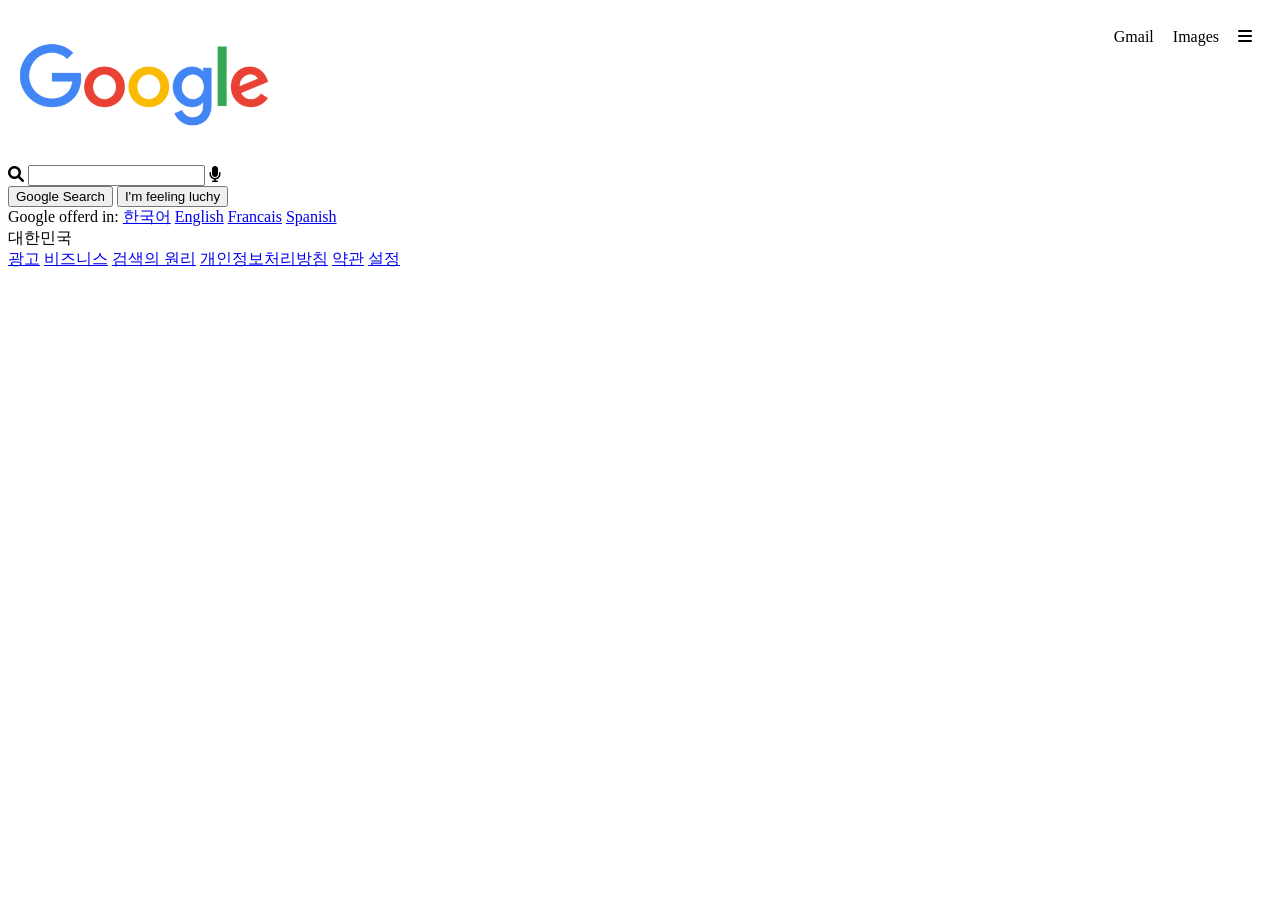
==== html-day4/index.html @ fff6640f "errors" ====
<!DOCTYPE html>
<html lang="en">
<head>
    <meta charset="UTF-8">
    <meta name="viewport" content="width=device-width, initial-scale=1.0">
    <title>Document</title>
    <link rel="stylesheet" href="style.css">
    <link rel="stylesheet" href="https://cdnjs.cloudflare.com/ajax/libs/font-awesome/6.0.0-beta3/css/all.min.css">
</head>
<body>
    <div class="navbar">
        <a href="#" class="nav-item">Gmail</a>
        <a href="#" class="nav-item">Images</a>
        <i class="fas fa-bars"></i>
    </div>
    

    <div>
        <img src="google-210916-155837.png" width="272">
        <div>
                <i class="fas fa-search"></i>
                <input type="text"/>
                <i class="fas fa-microphone"></i>
        </div>
        <div>
            <button>Google Search</button>
            <button>I'm feeling luchy</button>
        </div>
        <div>
            Google offerd in:
            <a href="#">한국어</a>
            <a href="#">English</a>
            <a href="#">Francais</a>
            <a href="#">Spanish</a>
        </div>
    </div>


    <div>
        <div>
            대한민국
        </div>
        <div>
            <span>
                <a href="#">광고</a>
                <a href="#">비즈니스</a>
                <a href="#">검색의 원리</a>
            </span>

            <span>
                <a href="#">개인정보처리방침</a>
                <a href="#">약관</a>
                <a href="#">설정</a>
            </span>
 
        </div>
    </div>    
</body>
</html>
---- html-day4/style.css ----
.navbar{
    float: right;
    margin:20px;

}

.nav-item{
    text-decoration: none;
    color: black;
    margin-right:15px;

}

.nav-item:hover{
    text-decoration: underline;
}

.main{
    margin-top: ;
}
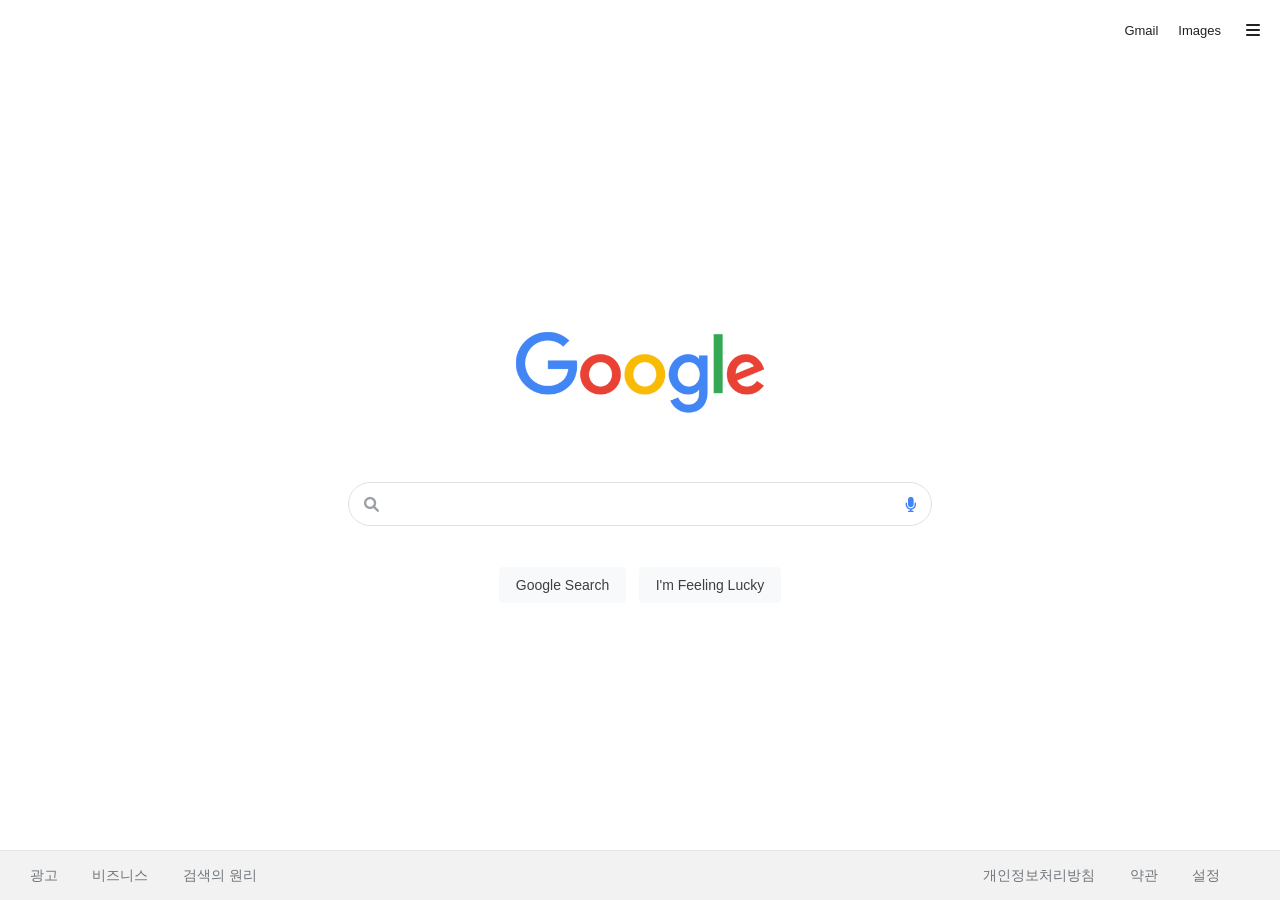
==== commit 2093ecf5: "midofide" ====
--- a/html-day4/index.html
+++ b/html-day4/index.html
@@ -1,59 +1,50 @@
 <!DOCTYPE html>
-<html lang="en">
+<html lang="ko">
 <head>
     <meta charset="UTF-8">
-    <meta name="viewport" content="width=device-width, initial-scale=1.0">
-    <title>Document</title>
     <link rel="stylesheet" href="style.css">
     <link rel="stylesheet" href="https://cdnjs.cloudflare.com/ajax/libs/font-awesome/6.0.0-beta3/css/all.min.css">
+    <title>Google</title>
 </head>
 <body>
-    <div class="navbar">
-        <a href="#" class="nav-item">Gmail</a>
-        <a href="#" class="nav-item">Images</a>
-        <i class="fas fa-bars"></i>
+    <div class="container">
+        <header class="header">
+            <a href="#">Gmail</a>
+            <a href="#">Images</a>
+            <i class="fas fa-bars" style="margin-left: 15px; cursor: pointer;"></i>
+        </header>
+
+        <main class="content">
+            <div class="logo">
+                <img src="google-210916-155837.png" width="272" alt="Google">
+            </div>
+            
+            <div class="search">
+                <i class="fas fa-search"></i>
+                <input type="text">
+                <i class="fas fa-microphone" style="color: #4285f4;"></i>
+            </div>
+
+            <div class="content-btn">
+                <input type="button" value="Google Search">
+                <input type="button" value="I'm Feeling Lucky">
+            </div>
+        </main>
+
+        <footer class="footer">
+            <div class="footer-line">
+                <div class="footer-left">
+                    <a href="#">광고</a>
+                    <a href="#">비즈니스</a>
+                    <a href="#">검색의 원리</a>
+                </div>
+                <div class="footer-right">
+                    <a href="#">개인정보처리방침</a>
+                    <a href="#">약관</a>
+                    <a href="#">설정</a>
+                </div>
+            </div>
+        </footer>
     </div>
-    
-
-    <div>
-        <img src="google-210916-155837.png" width="272">
-        <div>
-                <i class="fas fa-search"></i>
-                <input type="text"/>
-                <i class="fas fa-microphone"></i>
-        </div>
-        <div>
-            <button>Google Search</button>
-            <button>I'm feeling luchy</button>
-        </div>
-        <div>
-            Google offerd in:
-            <a href="#">한국어</a>
-            <a href="#">English</a>
-            <a href="#">Francais</a>
-            <a href="#">Spanish</a>
-        </div>
-    </div>
-
-
-    <div>
-        <div>
-            대한민국
-        </div>
-        <div>
-            <span>
-                <a href="#">광고</a>
-                <a href="#">비즈니스</a>
-                <a href="#">검색의 원리</a>
-            </span>
-
-            <span>
-                <a href="#">개인정보처리방침</a>
-                <a href="#">약관</a>
-                <a href="#">설정</a>
-            </span>
- 
-        </div>
-    </div>    
 </body>
 </html>
--- a/html-day4/style.css
+++ b/html-day4/style.css
@@ -1,20 +1,136 @@
-.navbar{
-    float: right;
-    margin:20px;
-
+* {
+    font-family: 'Noto Sans KR', sans-serif;
+    box-sizing: border-box; /* 패딩이 너비에 영향을 주지 않도록 설정 */
 }
 
-.nav-item{
-    text-decoration: none;
-    color: black;
-    margin-right:15px;
-
+html, body {
+    margin: 0;
+    padding: 0;
+    height: 100%;
+    background-color: #fff; /* 다크모드 제거 */
+    color: #202124;
 }
 
-.nav-item:hover{
+ul, li {
+    list-style: none;
+    margin: 0;
+    padding: 0;
+}
+
+a {
+    color: #202124;
+    text-decoration: none;
+}
+
+/* 전체 컨테이너 */
+.container {
+    display: flex;
+    flex-direction: column;
+    height: 100vh; /* 화면 전체 높이 사용 */
+}
+
+/* header */
+.header {
+    width: 100%;
+    height: 60px; /* 구글 상단 바 높이 조정 */
+    display: flex;
+    justify-content: flex-end; /* 오른쪽 정렬 */
+    align-items: center;
+    padding: 0 20px;
+}
+
+.header a {
+    font-size: 13px;
+    margin: 0 10px;
+}
+
+.header a:hover {
     text-decoration: underline;
 }
 
-.main{
-    margin-top: ;
+/* content (중앙 영역) */
+.content {
+    display: flex;
+    flex-grow: 1;
+    flex-direction: column;
+    justify-content: center;
+    align-items: center;
+}
+
+.content > div {
+    margin: 15px;
+}
+
+/* search 박스 */
+.search {
+    border: 1px solid #dfe1e5;
+    border-radius: 24px;
+    display: flex;
+    align-items: center;
+    width: 90%;
+    max-width: 584px;
+    height: 44px;
+    padding: 0 15px;
+    transition: box-shadow 0.2s;
+}
+
+.search:hover {
+    box-shadow: 0 1px 6px rgba(32,33,36,0.28);
+    border-color: rgba(223,225,229,0);
+}
+
+.search i {
+    font-size: 15px;
+    color: #9aa0a6;
+}
+
+.search input {
+    width: 100%;
+    border: none;
+    outline: none;
+    font-size: 16px;
+    padding: 0 10px;
+    background-color: transparent;
+}
+
+/* content-button (중앙 버튼) */
+.content-btn input {
+    background-color: #f8f9fa;
+    border: 1px solid #f8f9fa;
+    color: #3c4043;
+    font-size: 14px;
+    margin: 11px 4px;
+    padding: 0 16px;
+    height: 36px;
+    border-radius: 4px;
+    cursor: pointer;
+}
+
+.content-btn input:hover {
+    box-shadow: 0 1px 1px rgba(0,0,0,0.1);
+    background-color: #f8f9fa;
+    border: 1px solid #dadce0;
+    color: #202124;
+}
+
+/* footer */
+.footer {
+    background-color: #f2f2f2;
+    border-top: 1px solid #e4e4e4;
+}
+
+.footer-line {
+    display: flex;
+    justify-content: space-between;
+    padding: 15px 30px;
+}
+
+.footer-line a {
+    color: #70757a;
+    font-size: 14px;
+    margin-right: 30px;
+}
+
+.footer-line a:hover {
+    text-decoration: underline;
 }
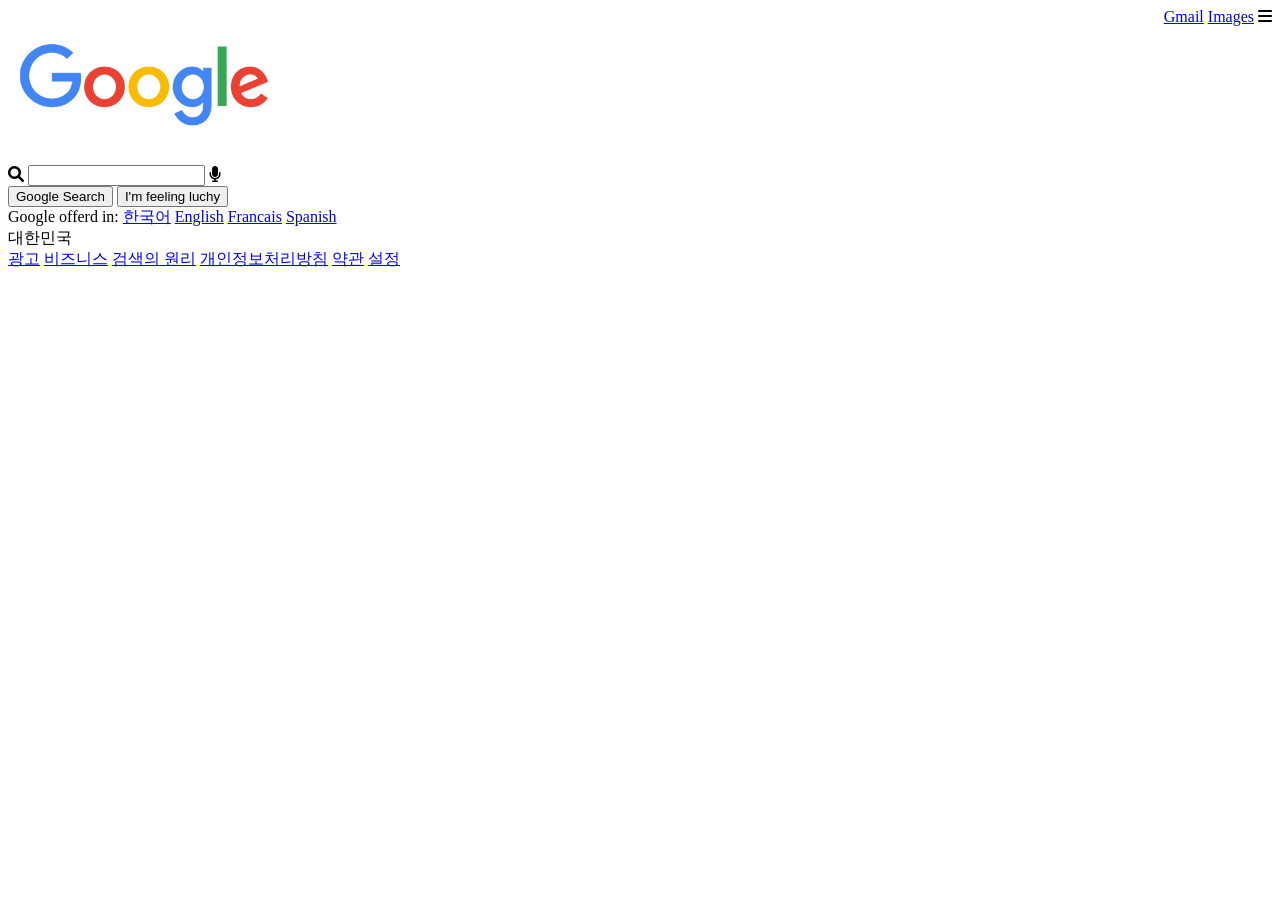
==== commit 1e50615a: "hand" ====
--- a/html-day4/index.html
+++ b/html-day4/index.html
@@ -1,50 +1,59 @@
 <!DOCTYPE html>
-<html lang="ko">
+<html lang="en">
 <head>
     <meta charset="UTF-8">
+    <meta name="viewport" content="width=device-width, initial-scale=1.0">
+    <title>Document</title>
     <link rel="stylesheet" href="style.css">
     <link rel="stylesheet" href="https://cdnjs.cloudflare.com/ajax/libs/font-awesome/6.0.0-beta3/css/all.min.css">
-    <title>Google</title>
 </head>
 <body>
-    <div class="container">
-        <header class="header">
-            <a href="#">Gmail</a>
-            <a href="#">Images</a>
-            <i class="fas fa-bars" style="margin-left: 15px; cursor: pointer;"></i>
-        </header>
+    <div class="navbar">
+        <a href="#" class="nav-item">Gmail</a>
+        <a href="#" class="nav-item">Images</a>
+        <i class="fas fa-bars"></i>
+    </div>
+    
 
-        <main class="content">
-            <div class="logo">
-                <img src="google-210916-155837.png" width="272" alt="Google">
-            </div>
-            
-            <div class="search">
+    <div>
+        <img src="google-210916-155837.png" width="272">
+        <div>
                 <i class="fas fa-search"></i>
-                <input type="text">
-                <i class="fas fa-microphone" style="color: #4285f4;"></i>
-            </div>
+                <input type="text"/>
+                <i class="fas fa-microphone"></i>
+        </div>
+        <div>
+            <button>Google Search</button>
+            <button>I'm feeling luchy</button>
+        </div>
+        <div>
+            Google offerd in:
+            <a href="#">한국어</a>
+            <a href="#">English</a>
+            <a href="#">Francais</a>
+            <a href="#">Spanish</a>
+        </div>
+    </div>
 
-            <div class="content-btn">
-                <input type="button" value="Google Search">
-                <input type="button" value="I'm Feeling Lucky">
-            </div>
-        </main>
 
-        <footer class="footer">
-            <div class="footer-line">
-                <div class="footer-left">
-                    <a href="#">광고</a>
-                    <a href="#">비즈니스</a>
-                    <a href="#">검색의 원리</a>
-                </div>
-                <div class="footer-right">
-                    <a href="#">개인정보처리방침</a>
-                    <a href="#">약관</a>
-                    <a href="#">설정</a>
-                </div>
-            </div>
-        </footer>
-    </div>
+    <div>
+        <div>
+            대한민국
+        </div>
+        <div>
+            <span>
+                <a href="#">광고</a>
+                <a href="#">비즈니스</a>
+                <a href="#">검색의 원리</a>
+            </span>
+
+            <span>
+                <a href="#">개인정보처리방침</a>
+                <a href="#">약관</a>
+                <a href="#">설정</a>
+            </span>
+ 
+        </div>
+    </div>    
 </body>
 </html>
--- a/html-day4/style.css
+++ b/html-day4/style.css
@@ -1,136 +1 @@
-* {
-    font-family: 'Noto Sans KR', sans-serif;
-    box-sizing: border-box; /* 패딩이 너비에 영향을 주지 않도록 설정 */
-}
-
-html, body {
-    margin: 0;
-    padding: 0;
-    height: 100%;
-    background-color: #fff; /* 다크모드 제거 */
-    color: #202124;
-}
-
-ul, li {
-    list-style: none;
-    margin: 0;
-    padding: 0;
-}
-
-a {
-    color: #202124;
-    text-decoration: none;
-}
-
-/* 전체 컨테이너 */
-.container {
-    display: flex;
-    flex-direction: column;
-    height: 100vh; /* 화면 전체 높이 사용 */
-}
-
-/* header */
-.header {
-    width: 100%;
-    height: 60px; /* 구글 상단 바 높이 조정 */
-    display: flex;
-    justify-content: flex-end; /* 오른쪽 정렬 */
-    align-items: center;
-    padding: 0 20px;
-}
-
-.header a {
-    font-size: 13px;
-    margin: 0 10px;
-}
-
-.header a:hover {
-    text-decoration: underline;
-}
-
-/* content (중앙 영역) */
-.content {
-    display: flex;
-    flex-grow: 1;
-    flex-direction: column;
-    justify-content: center;
-    align-items: center;
-}
-
-.content > div {
-    margin: 15px;
-}
-
-/* search 박스 */
-.search {
-    border: 1px solid #dfe1e5;
-    border-radius: 24px;
-    display: flex;
-    align-items: center;
-    width: 90%;
-    max-width: 584px;
-    height: 44px;
-    padding: 0 15px;
-    transition: box-shadow 0.2s;
-}
-
-.search:hover {
-    box-shadow: 0 1px 6px rgba(32,33,36,0.28);
-    border-color: rgba(223,225,229,0);
-}
-
-.search i {
-    font-size: 15px;
-    color: #9aa0a6;
-}
-
-.search input {
-    width: 100%;
-    border: none;
-    outline: none;
-    font-size: 16px;
-    padding: 0 10px;
-    background-color: transparent;
-}
-
-/* content-button (중앙 버튼) */
-.content-btn input {
-    background-color: #f8f9fa;
-    border: 1px solid #f8f9fa;
-    color: #3c4043;
-    font-size: 14px;
-    margin: 11px 4px;
-    padding: 0 16px;
-    height: 36px;
-    border-radius: 4px;
-    cursor: pointer;
-}
-
-.content-btn input:hover {
-    box-shadow: 0 1px 1px rgba(0,0,0,0.1);
-    background-color: #f8f9fa;
-    border: 1px solid #dadce0;
-    color: #202124;
-}
-
-/* footer */
-.footer {
-    background-color: #f2f2f2;
-    border-top: 1px solid #e4e4e4;
-}
-
-.footer-line {
-    display: flex;
-    justify-content: space-between;
-    padding: 15px 30px;
-}
-
-.footer-line a {
-    color: #70757a;
-    font-size: 14px;
-    margin-right: 30px;
-}
-
-.footer-line a:hover {
-    text-decoration: underline;
-}+.navbar {float: right;}
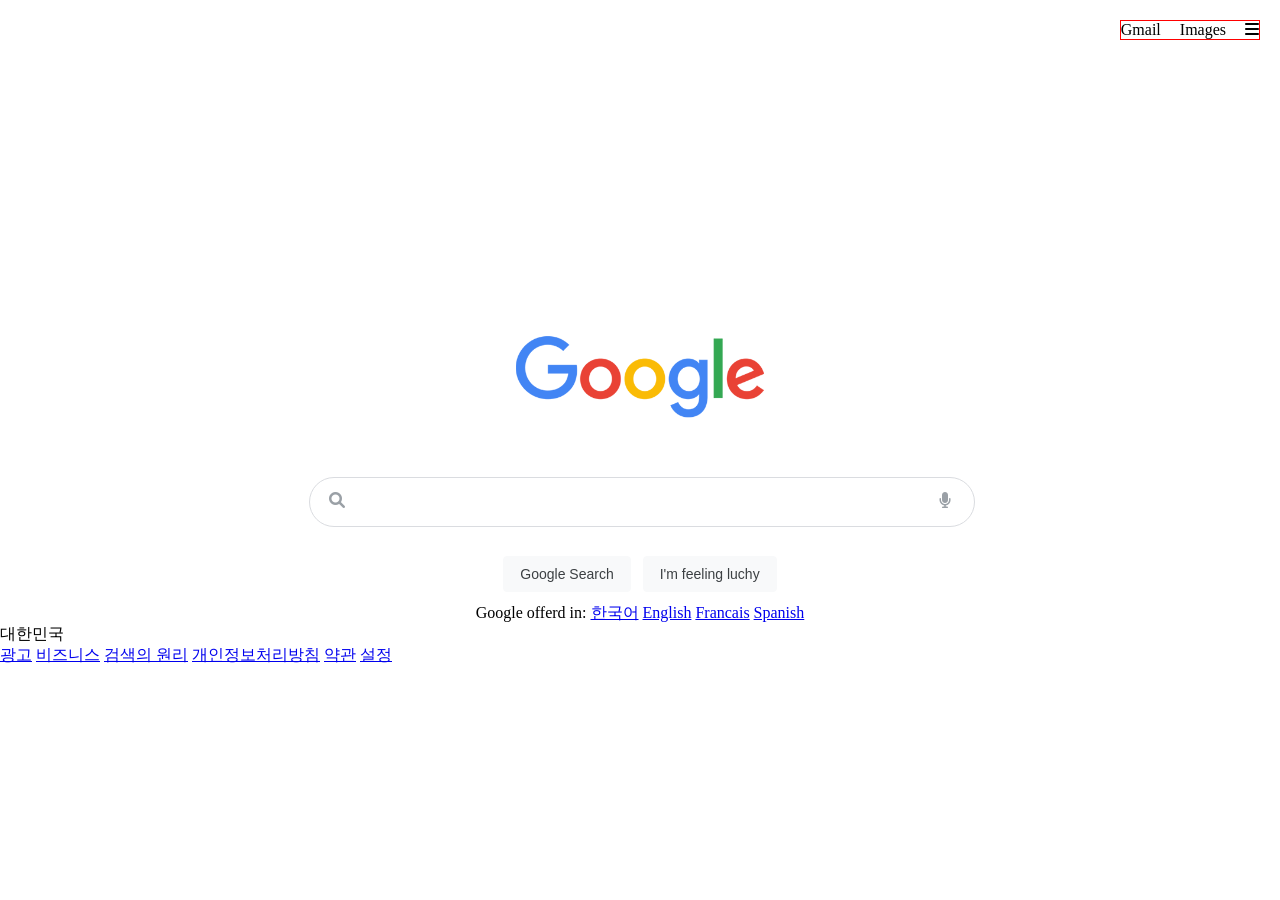
==== commit e5f2b9ea: "push" ====
--- a/html-day4/index.html
+++ b/html-day4/index.html
@@ -15,16 +15,16 @@
     </div>
     
 
-    <div>
+    <div class="main">
         <img src="google-210916-155837.png" width="272">
-        <div>
-                <i class="fas fa-search"></i>
-                <input type="text"/>
-                <i class="fas fa-microphone"></i>
+        <div class="input-area">
+                <i class="fas fa-search search-icon"></i>
+                <input type ="text", class="input-box"/>
+                <i class="fas fa-microphone mic-icon"></i>
         </div>
-        <div>
-            <button>Google Search</button>
-            <button>I'm feeling luchy</button>
+        <div class="button-area ">
+            <button class="button-style">Google Search</button>
+            <button class="button-style">I'm feeling luchy</button>
         </div>
         <div>
             Google offerd in:
--- a/html-day4/style.css
+++ b/html-day4/style.css
@@ -1 +1,56 @@
-.navbar {float: right;}
+body{display: contents;}
+
+.navbar {float: right;
+margin: 20px;
+border: 1px solid red;}
+
+.nav-item {text-decoration: none;
+color: black;
+ margin-right: 15px;}
+
+ .nav-item:hover {text-decoration: underline;}
+
+
+ .main {margin-top: 300px;
+text-align: center;}
+
+.input-area{margin-top: 20px;}
+
+.input-box{
+    width: 584px;
+    height: 46px;
+    border-radius: 26px;
+    border: 1px solid #dadce0;
+    padding-left: 40px;
+    padding-right: 40px;}
+   
+.search-icon{
+    position: relative;
+    left: 40px;
+    color: #9aa0a6;
+}
+
+.mic-icon{
+    position: relative;
+    right: 40px;
+    color: #9aa0a6;
+}
+
+.button-area{
+    padding-top: 18px;
+}
+
+.button-style{
+    background-color: rgb(248, 249, 250);
+    color: rgb(60, 64, 67);
+    font-size: 14px;
+    height: 36px;
+    cursor: pointer;
+    border-width: 1px;
+    border-style: solid;
+    border-color: rgb(248, 249, 250);
+    border-image: initial;
+    margin: 11px 4px;
+    padding: 0px 16px;
+    border-radius: 4px;
+}
